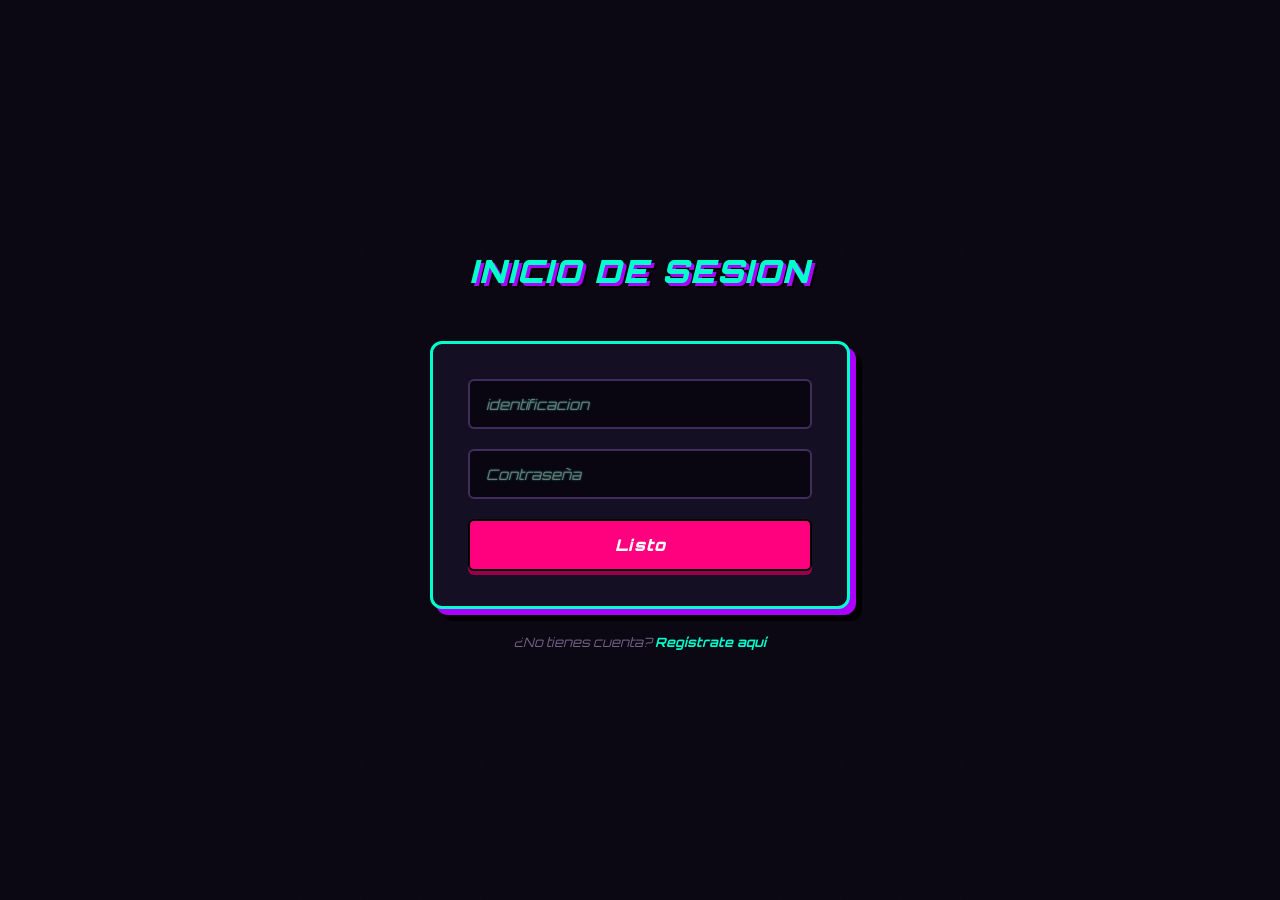
==== index.html @ edfe9877 "Rename Index.html to index.html" ====
<!DOCTYPE html>
<html lang="en">
<head>
    <meta charset="UTF-8">
    <meta name="viewport" content="width=device-width, initial-scale=1.0">
    <title>INICIO DE SESION</title>
    <script src="../web-componest/formulario-registro.js" defer></script>
    <script src="../JS/login.js" defer></script>
    <link rel="stylesheet" href="../CSS/login.css">
</head>
<body>
    <h1>INICIO DE SESION</h1>
    
    <form id="registro">
        <input type="number" name="CC" placeholder="identificacion" >
        <input type="password" name="password" placeholder="Contraseña">
        <button type="submit" id="fin">Listo</button>
    </form>

    <p>
        ¿No tienes cuenta? <a href="#" onclick="document.querySelector('formulario-registro').mostrar()">Regístrate aquí</a>
    </p>
    
    <formulario-registro></formulario-registro>

</body>
</html>
---- CSS/login.css ----
@import url('https://fonts.googleapis.com/css2?family=Orbitron:wght@400;700;900&display=swap');

* {
    margin: 0;
    padding: 0;
    box-sizing: border-box;
    font-family: 'Orbitron', sans-serif; 
    font-style: italic; 
}

body {
    background-color: #0b0713;
    background-image: 
        linear-gradient(rgba(11, 7, 19, 0.9), rgba(11, 7, 19, 0.9)),
        linear-gradient(to right, #1d153a 1px, transparent 1px),
        linear-gradient(to bottom, #1d153a 1px, transparent 1px);
    background-size: 100% 100%, 30px 30px, 30px 30px;
    color: #ffffff;
    display: flex;
    flex-direction: column;
    justify-content: center;
    align-items: center;
    min-height: 100vh;
    padding: 20px;
}

h1 {
    font-size: 2rem;
    font-weight: 900;
    color: #00ffcc;
    text-shadow: 3px 3px 0px #ab00ff, 5px 5px 0px #000; 
    text-align: center;
    margin-bottom: 30px;
    letter-spacing: 2px;
}

#registro, #contenedor-registro {
    background: #150f24; 
    border: 3px solid #00ffcc;
    border-radius: 12px; 
    box-shadow: 6px 6px 0px #ab00ff, 12px 12px 0px #000;
    padding: 35px !important;
    width: 100%;
    max-width: 420px !important; 
    display: flex;
    flex-direction: column;
    gap: 20px;
    margin-top: 20px !important;
}

#contenedor-registro h3 {
    font-size: 1.2rem;
    font-weight: 700;
    color: #ff007f; 
    text-shadow: 2px 2px 0px #000;
    text-align: center;
    margin-bottom: 5px;
    letter-spacing: 1px;
}

#contenedor-registro div[style*="margin-bottom"] {
    margin-bottom: 0px !important; 
    width: 100%;
}

#registro input,
#contenedor-registro input[type="number"], 
#contenedor-registro input[type="text"], 
#contenedor-registro input[type="password"],
#contenedor-registro select {
    background-color: #090511 !important;
    border: 2px solid #3d2f5c !important;
    color: #00ffcc !important;
    text-shadow: 0 0 2px rgba(0, 255, 204, 0.5);
    padding: 14px 16px !important;
    font-size: 0.9rem !important;
    border-radius: 6px !important;
    outline: none;
    width: 100% !important;
    display: block;
    transition: all 0.2s ease;
    appearance: none;
    -webkit-appearance: none;
}

#registro input:focus,
#contenedor-registro input:focus,
#contenedor-registro select:focus {
    border-color: #ff007f !important;
    color: #ff007f !important;
    text-shadow: 0 0 2px rgba(255, 0, 127, 0.5);
    box-shadow: 0 0 8px rgba(255, 0, 127, 0.2) !important;
}

#contenedor-registro select option {
    background-color: #150f24;
    color: #fff;
}

input::-webkit-outer-spin-button,
input::-webkit-inner-spin-button {
    -webkit-appearance: none;
    margin: 0;
}

#fin, #btn-registrar, #btn-cancelar {
    font-size: 1rem !important;
    font-weight: 900;
    padding: 14px !important;
    border-radius: 6px !important;
    cursor: pointer;
    letter-spacing: 1px;
    transition: all 0.1s ease;
    width: 100%;
    border: 2px solid #000 !important;
}

#fin, #btn-registrar {
    background: #ff007f;
    color: #fff;
    /* Efecto 3D plano (Retro) */
    box-shadow: 0px 4px 0px #99004c;
}

#fin:hover, #btn-registrar:hover {
    filter: brightness(1.2);
}

#fin:active, #btn-registrar:active {
    transform: translateY(4px);
    box-shadow: 0px 0px 0px #000;
}

#btn-cancelar {
    background: #3d2f5c;
    color: #a497c2;
    box-shadow: 0px 4px 0px #211834;
    margin-left: 0px !important;
}

#btn-cancelar:hover {
    color: #fff;
    filter: brightness(1.2);
}

#btn-cancelar:active {
    transform: translateY(4px);
    box-shadow: 0px 0px 0px #000;
}

#contenedor-registro div:last-child {
    display: flex;
    gap: 12px;
    width: 100%;
    margin-top: 5px;
}

p {
    margin-top: 25px;
    font-size: 0.8rem;
    text-align: center;
    color: #6e6485;
}

p a {
    color: #00ffcc;
    text-decoration: none;
    font-weight: 700;
}

p a:hover {
    color: #ff007f;
    text-shadow: 0 0 5px rgba(255, 0, 127, 0.5);
}

@media (max-width: 768px) {
    h1 {
        font-size: 1.6rem;
    }
    
    #registro, #contenedor-registro {
        padding: 25px !important;
        /* Sombras un poco más pequeñas en celular */
        box-shadow: 4px 4px 0px #ab00ff, 8px 8px 0px #000;
    }

    #contenedor-registro div:last-child {
        flex-direction: column;
        gap: 10px;
    }
}
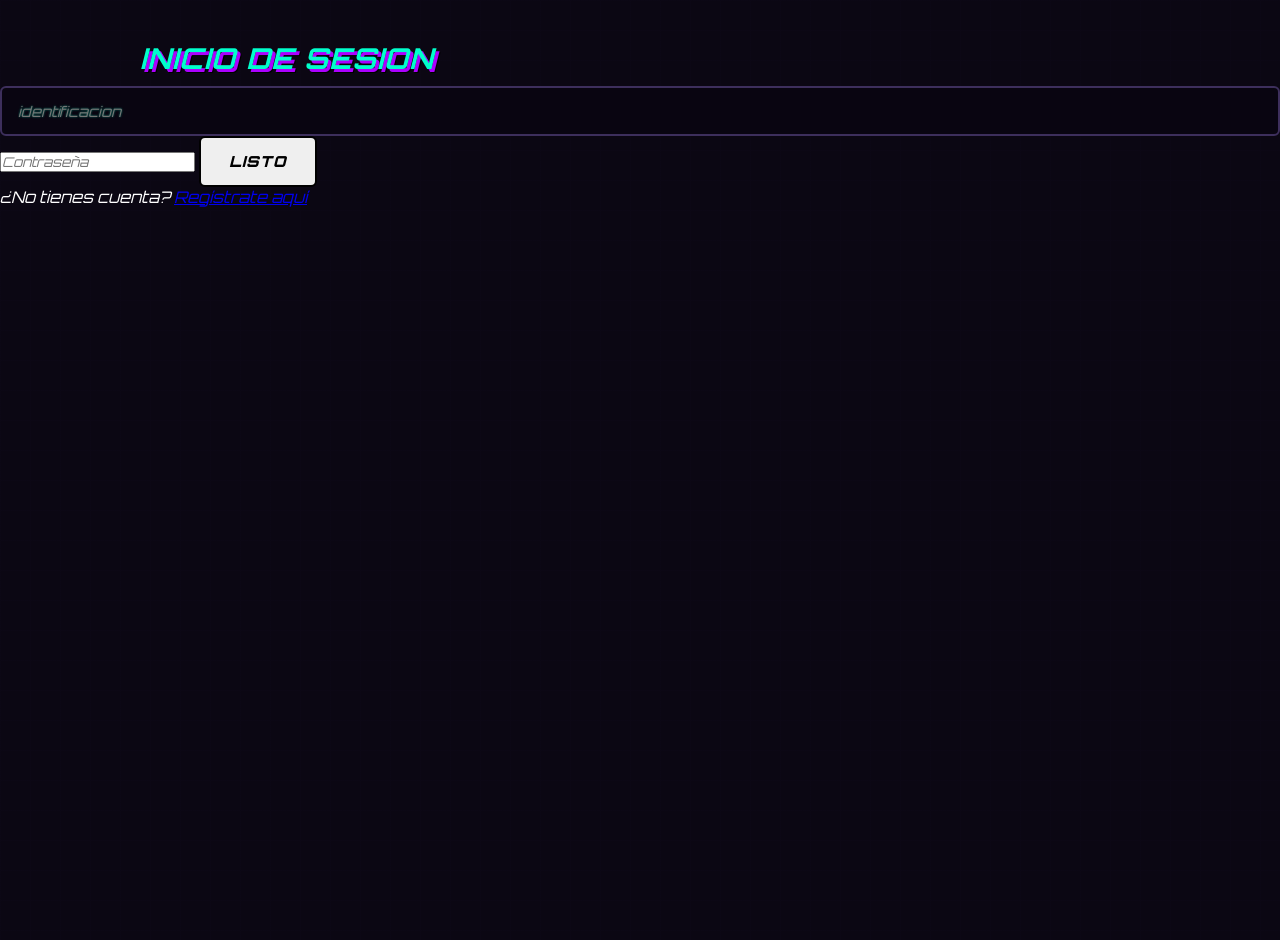
==== commit d3f7ea1a: "Update index.html" ====
--- a/index.html
+++ b/index.html
@@ -4,9 +4,10 @@
     <meta charset="UTF-8">
     <meta name="viewport" content="width=device-width, initial-scale=1.0">
     <title>INICIO DE SESION</title>
-    <script src="../web-componest/formulario-registro.js" defer></script>
-    <script src="../JS/login.js" defer></script>
-    <link rel="stylesheet" href="../CSS/login.css">
+    <link rel="stylesheet" href="CSS/production.css">
+<script src="web-component/selector-productos.js" defer></script>
+<script src="JS/production.js" defer></script>
+<script src="web-components/nav-name.js" defer></script>
 </head>
 <body>
     <h1>INICIO DE SESION</h1>
--- a/CSS/production.css
+++ b/CSS/production.css
@@ -0,0 +1,312 @@
+@import url('https://fonts.googleapis.com/css2?family=Orbitron:wght=400;700;900&display=swap');
+
+* {
+    margin: 0;
+    padding: 0;
+    box-sizing: border-box;
+    font-family: 'Orbitron', sans-serif; 
+    font-style: italic; 
+}
+
+body {
+    background-color: #0b0713;
+    background-image: 
+        linear-gradient(rgba(11, 7, 19, 0.95), rgba(11, 7, 19, 0.95)),
+        linear-gradient(to right, #1d153a 1px, transparent 1px),
+        linear-gradient(to bottom, #1d153a 1px, transparent 1px);
+    background-size: 100% 100%, 30px 30px, 30px 30px;
+    color: #ffffff;
+    min-height: 100vh;
+    padding-bottom: 50px;
+}
+
+body > br {
+    display: none;
+}
+
+.nav {
+    background-color: #150f24; 
+    border-bottom: 3px solid #00ffcc; 
+    display: flex;
+    justify-content: space-between;
+    align-items: center;
+    padding: 15px 30px;
+    box-shadow: 0 4px 15px rgba(0, 255, 204, 0.15); 
+}
+
+.nav-brand {
+    display: flex;
+    flex-direction: column;
+    gap: 4px;
+}
+
+.empresa-nombre {
+    color: #ff007f; 
+    font-weight: 900;
+    font-size: 1.1rem;
+    letter-spacing: 1px;
+    text-shadow: 2px 2px 0px #000; 
+}
+
+.user-logged {
+    color: #a497c2;
+    font-size: 0.8rem;
+    text-transform: uppercase;
+}
+
+.user-logged strong {
+    color: #00ffcc; 
+    text-shadow: 0 0 5px rgba(0, 255, 204, 0.4);
+}
+
+.nav-links {
+    display: flex;
+    gap: 20px;
+    align-items: center;
+}
+
+.nav-links a {
+    color: #ffffff;
+    text-decoration: none;
+    font-size: 0.9rem;
+    font-weight: 700;
+    padding: 8px 12px;
+    text-transform: uppercase;
+    transition: all 0.2s ease;
+}
+
+.nav-links a:hover, 
+.nav-links a[href="production.html"] {
+    color: #00ffcc;
+    text-shadow: 0 0 8px rgba(0, 255, 204, 0.6);
+}
+
+.nav-links a.btn-logout {
+    background-color: #3d2f5c;
+    border: 2px solid #000;
+    border-radius: 4px;
+    box-shadow: 0px 3px 0px #211834;
+}
+
+.nav-links a.btn-logout:hover {
+    background-color: #ff007f; 
+    color: #fff;
+    box-shadow: 0px 3px 0px #99004c;
+}
+
+h1 {
+    max-width: 1000px;
+    width: calc(100% - 40px);
+    margin: 40px auto 10px auto;
+    font-size: 1.8rem;
+    color: #00ffcc;
+    text-shadow: 3px 3px 0px #ab00ff, 4px 4px 0px #000;
+    text-transform: uppercase;
+    letter-spacing: 1px;
+}
+
+label[for="receta-select"],
+selector-productos,
+label[for="cantidad-fabricar"],
+#cantidad-fabricar,
+h3,
+#detalles-receta,
+#btn-producir,
+#seccion-historial {
+    max-width: 1000px;
+    width: calc(100% - 40px);
+    margin: 15px auto;
+    display: block;
+}
+
+label {
+    color: #a497c2;
+    font-size: 0.85rem;
+    font-weight: 700;
+    text-transform: uppercase;
+    margin-bottom: 5px;
+}
+
+input[type="number"], 
+selector-productos select,
+#receta-select select {
+    background-color: #090511 !important;
+    border: 2px solid #3d2f5c !important;
+    color: #00ffcc !important;
+    text-shadow: 0 0 2px rgba(0, 255, 204, 0.5);
+    padding: 14px 16px !important;
+    font-size: 0.9rem !important;
+    border-radius: 6px !important;
+    outline: none;
+    width: 100% !important;
+    transition: all 0.2s ease;
+}
+
+input:focus, selector-productos select:focus {
+    border-color: #ff007f !important;
+    color: #ff007f !important;
+    text-shadow: 0 0 2px rgba(255, 0, 127, 0.5);
+    box-shadow: 0 0 8px rgba(255, 0, 127, 0.2) !important;
+}
+
+#detalles-receta {
+    background: #150f24;
+    border: 3px solid #ab00ff; 
+    border-radius: 8px;
+    padding: 20px;
+    box-shadow: 4px 4px 0px #000;
+    min-height: 60px;
+    color: #ffffff;
+}
+
+h3 {
+    font-size: 1.1rem;
+    color: #ff007f;
+    text-transform: uppercase;
+    margin-top: 30px;
+    text-shadow: 2px 2px 0px #000;
+}
+
+hr {
+    max-width: 1000px;
+    width: calc(100% - 40px);
+    margin: 40px auto;
+    border: 0;
+    height: 3px;
+    background: linear-gradient(to right, transparent, #3d2f5c, #00ffcc, #3d2f5c, transparent);
+}
+
+button {
+    font-family: 'Orbitron', sans-serif !important;
+    font-style: italic !important;
+    font-weight: 900 !important;
+    padding: 14px 28px !important;
+    border-radius: 6px !important;
+    cursor: pointer;
+    letter-spacing: 1px;
+    transition: all 0.1s ease;
+    border: 2px solid #000 !important;
+    text-transform: uppercase;
+    font-size: 0.95rem;
+}
+
+#btn-producir {
+    background: #00ffcc;
+    color: #000000;
+    box-shadow: 0px 5px 0px #00b38f;
+    margin-top: 25px;
+}
+
+#btn-eliminar-historial {
+    background: #3d2f5c;
+    color: #ff007f;
+    border-color: #ff007f !important;
+    box-shadow: 0px 4px 0px #211834;
+    font-size: 0.8rem;
+    padding: 10px 20px !important;
+    margin-bottom: 20px;
+}
+
+button:hover {
+    filter: brightness(1.15);
+}
+
+button:active {
+    transform: translateY(4px);
+    box-shadow: 0px 0px 0px #000 !important;
+}
+
+#seccion-historial h2 {
+    font-size: 1.5rem;
+    color: #ff007f;
+    text-shadow: 3px 3px 0px #000;
+    text-transform: uppercase;
+    margin-bottom: 15px;
+}
+
+table {
+    width: 100%;
+    border-collapse: collapse;
+    background-color: #090511;
+    border: 3px solid #150f24 !important; 
+    border-radius: 12px;
+    overflow: hidden;
+    box-shadow: 0 4px 15px rgba(0,0,0,0.5);
+}
+
+th, td {
+    padding: 15px;
+    text-align: left;
+    border: none !important; 
+    border-bottom: 2px solid #1d153a !important;
+}
+
+th {
+    background-color: #150f24;
+    color: #ff007f;
+    font-weight: 900;
+    font-size: 0.85rem;
+    text-transform: uppercase;
+    border-bottom: 3px solid #00ffcc !important;
+}
+
+td {
+    color: #ffffff;
+    font-size: 0.85rem;
+}
+
+tr:hover td {
+    background-color: #1a142e;
+    color: #00ffcc;
+}
+
+@media (max-width: 768px) {
+    .nav {
+        flex-direction: column;
+        gap: 15px;
+        text-align: center;
+        padding: 15px;
+    }
+
+    .nav-brand {
+        align-items: center;
+    }
+
+    .nav-links {
+        flex-wrap: wrap;
+        justify-content: center;
+        gap: 10px;
+    }
+
+    h1 {
+        font-size: 1.4rem;
+    }
+
+    table {
+        display: block;
+        overflow-x: auto;
+        white-space: nowrap;
+    }
+}
+.main-container {
+    max-width: 1000px;
+    width: calc(100% - 40px);
+    margin: 40px auto;
+    padding: 30px;
+    background-color: #110b21;
+    border: 3px solid #00ffcc;
+    border-radius: 12px;
+    box-shadow: 0 0 20px rgba(0, 255, 204, 0.2), inset 0 0 15px rgba(0, 255, 204, 0.05);
+}
+
+/* Corrección para que la sección de buscar por código NO se desvíe */
+.main-container h2,
+.main-container .buscar-seccion, 
+#buscar-codigo-input,
+label[for="buscar-codigo"] {
+    width: 100%;
+    max-width: 100%;
+    margin-left: 0;
+    margin-right: 0;
+    display: block;
+}
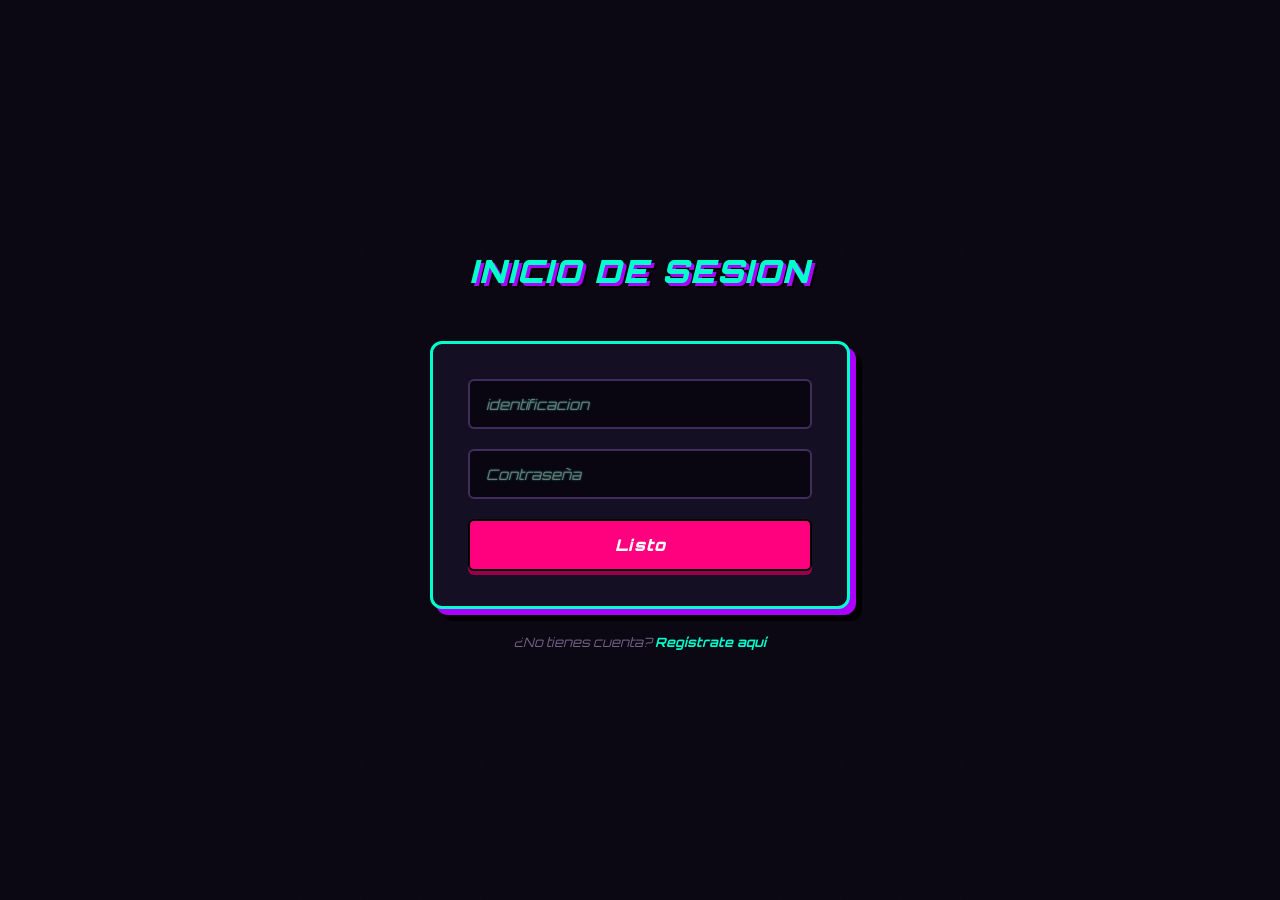
==== commit b0017bbe: "Update index.html" ====
--- a/index.html
+++ b/index.html
@@ -4,10 +4,9 @@
     <meta charset="UTF-8">
     <meta name="viewport" content="width=device-width, initial-scale=1.0">
     <title>INICIO DE SESION</title>
-    <link rel="stylesheet" href="CSS/production.css">
-<script src="web-component/selector-productos.js" defer></script>
-<script src="JS/production.js" defer></script>
-<script src="web-components/nav-name.js" defer></script>
+    <script src="web-componest/formulario-registro.js" defer></script>
+<script src="JS/login.js" defer></script>
+<link rel="stylesheet" href="CSS/login.css">
 </head>
 <body>
     <h1>INICIO DE SESION</h1>
--- a/CSS/login.css
+++ b/CSS/login.css
@@ -0,0 +1,191 @@
+@import url('https://fonts.googleapis.com/css2?family=Orbitron:wght@400;700;900&display=swap');
+
+* {
+    margin: 0;
+    padding: 0;
+    box-sizing: border-box;
+    font-family: 'Orbitron', sans-serif; 
+    font-style: italic; 
+}
+
+body {
+    background-color: #0b0713;
+    background-image: 
+        linear-gradient(rgba(11, 7, 19, 0.9), rgba(11, 7, 19, 0.9)),
+        linear-gradient(to right, #1d153a 1px, transparent 1px),
+        linear-gradient(to bottom, #1d153a 1px, transparent 1px);
+    background-size: 100% 100%, 30px 30px, 30px 30px;
+    color: #ffffff;
+    display: flex;
+    flex-direction: column;
+    justify-content: center;
+    align-items: center;
+    min-height: 100vh;
+    padding: 20px;
+}
+
+h1 {
+    font-size: 2rem;
+    font-weight: 900;
+    color: #00ffcc;
+    text-shadow: 3px 3px 0px #ab00ff, 5px 5px 0px #000; 
+    text-align: center;
+    margin-bottom: 30px;
+    letter-spacing: 2px;
+}
+
+#registro, #contenedor-registro {
+    background: #150f24; 
+    border: 3px solid #00ffcc;
+    border-radius: 12px; 
+    box-shadow: 6px 6px 0px #ab00ff, 12px 12px 0px #000;
+    padding: 35px !important;
+    width: 100%;
+    max-width: 420px !important; 
+    display: flex;
+    flex-direction: column;
+    gap: 20px;
+    margin-top: 20px !important;
+}
+
+#contenedor-registro h3 {
+    font-size: 1.2rem;
+    font-weight: 700;
+    color: #ff007f; 
+    text-shadow: 2px 2px 0px #000;
+    text-align: center;
+    margin-bottom: 5px;
+    letter-spacing: 1px;
+}
+
+#contenedor-registro div[style*="margin-bottom"] {
+    margin-bottom: 0px !important; 
+    width: 100%;
+}
+
+#registro input,
+#contenedor-registro input[type="number"], 
+#contenedor-registro input[type="text"], 
+#contenedor-registro input[type="password"],
+#contenedor-registro select {
+    background-color: #090511 !important;
+    border: 2px solid #3d2f5c !important;
+    color: #00ffcc !important;
+    text-shadow: 0 0 2px rgba(0, 255, 204, 0.5);
+    padding: 14px 16px !important;
+    font-size: 0.9rem !important;
+    border-radius: 6px !important;
+    outline: none;
+    width: 100% !important;
+    display: block;
+    transition: all 0.2s ease;
+    appearance: none;
+    -webkit-appearance: none;
+}
+
+#registro input:focus,
+#contenedor-registro input:focus,
+#contenedor-registro select:focus {
+    border-color: #ff007f !important;
+    color: #ff007f !important;
+    text-shadow: 0 0 2px rgba(255, 0, 127, 0.5);
+    box-shadow: 0 0 8px rgba(255, 0, 127, 0.2) !important;
+}
+
+#contenedor-registro select option {
+    background-color: #150f24;
+    color: #fff;
+}
+
+input::-webkit-outer-spin-button,
+input::-webkit-inner-spin-button {
+    -webkit-appearance: none;
+    margin: 0;
+}
+
+#fin, #btn-registrar, #btn-cancelar {
+    font-size: 1rem !important;
+    font-weight: 900;
+    padding: 14px !important;
+    border-radius: 6px !important;
+    cursor: pointer;
+    letter-spacing: 1px;
+    transition: all 0.1s ease;
+    width: 100%;
+    border: 2px solid #000 !important;
+}
+
+#fin, #btn-registrar {
+    background: #ff007f;
+    color: #fff;
+    /* Efecto 3D plano (Retro) */
+    box-shadow: 0px 4px 0px #99004c;
+}
+
+#fin:hover, #btn-registrar:hover {
+    filter: brightness(1.2);
+}
+
+#fin:active, #btn-registrar:active {
+    transform: translateY(4px);
+    box-shadow: 0px 0px 0px #000;
+}
+
+#btn-cancelar {
+    background: #3d2f5c;
+    color: #a497c2;
+    box-shadow: 0px 4px 0px #211834;
+    margin-left: 0px !important;
+}
+
+#btn-cancelar:hover {
+    color: #fff;
+    filter: brightness(1.2);
+}
+
+#btn-cancelar:active {
+    transform: translateY(4px);
+    box-shadow: 0px 0px 0px #000;
+}
+
+#contenedor-registro div:last-child {
+    display: flex;
+    gap: 12px;
+    width: 100%;
+    margin-top: 5px;
+}
+
+p {
+    margin-top: 25px;
+    font-size: 0.8rem;
+    text-align: center;
+    color: #6e6485;
+}
+
+p a {
+    color: #00ffcc;
+    text-decoration: none;
+    font-weight: 700;
+}
+
+p a:hover {
+    color: #ff007f;
+    text-shadow: 0 0 5px rgba(255, 0, 127, 0.5);
+}
+
+@media (max-width: 768px) {
+    h1 {
+        font-size: 1.6rem;
+    }
+    
+    #registro, #contenedor-registro {
+        padding: 25px !important;
+        /* Sombras un poco más pequeñas en celular */
+        box-shadow: 4px 4px 0px #ab00ff, 8px 8px 0px #000;
+    }
+
+    #contenedor-registro div:last-child {
+        flex-direction: column;
+        gap: 10px;
+    }
+}
